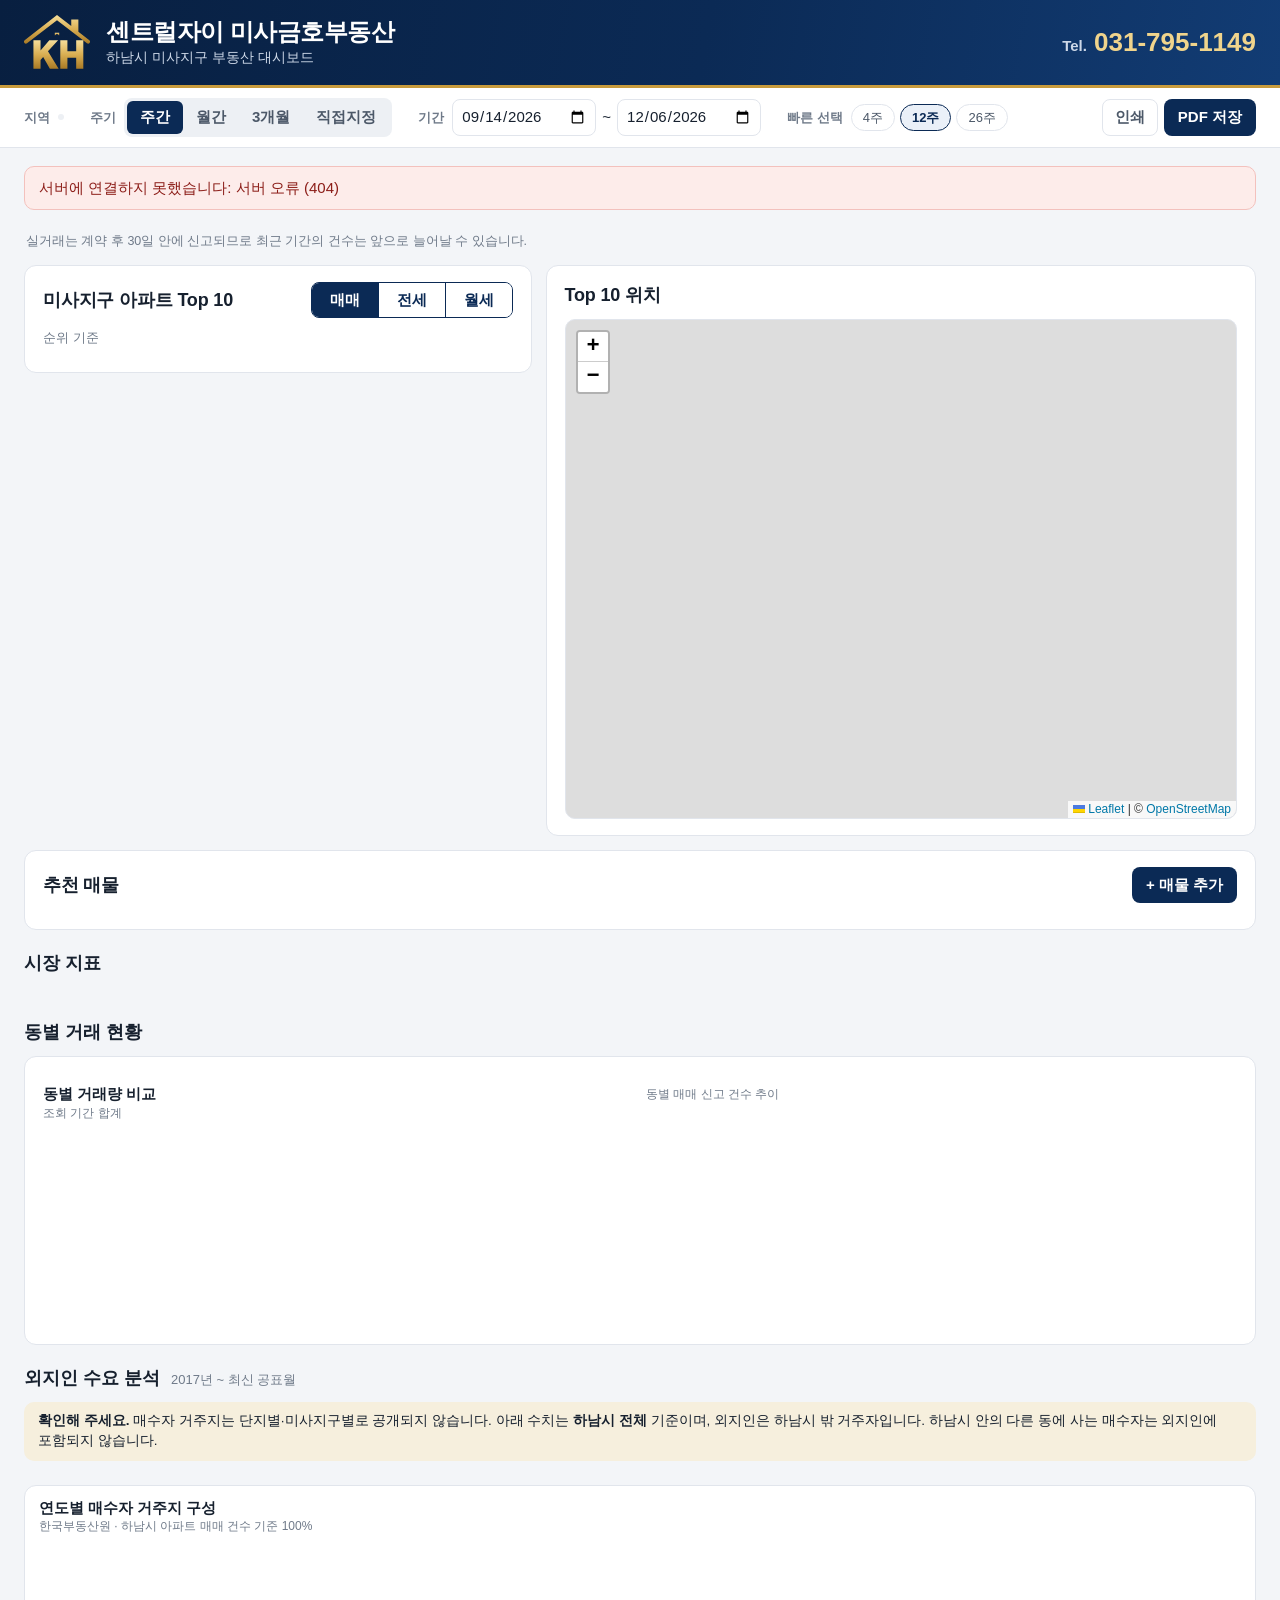
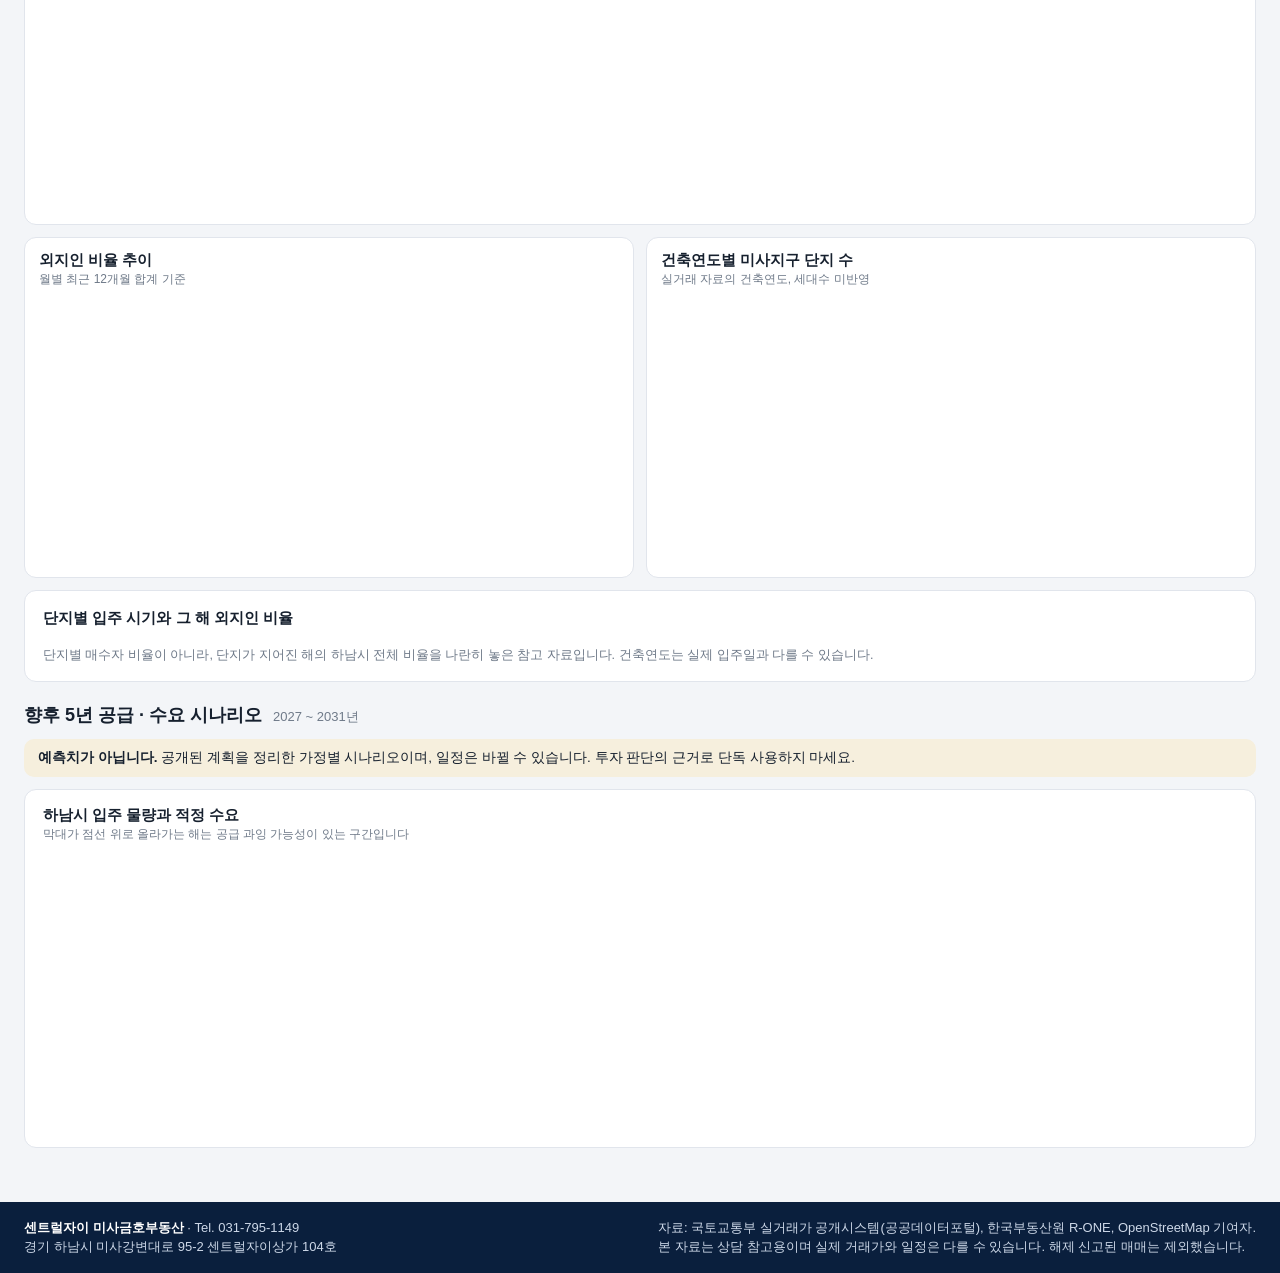
==== public/index.html @ aaa12588 "하남시 미사지구 부동산 대시보드 실거래가·한국부동산원 지표, Top 10 지도, 입지분석, 추천 매물, 외지인 수요와 공급 시나리오, 인쇄·PDF 저장을 제공한다.  Co-Auth" ====
<!doctype html>
<html lang="ko">
<head>
<meta charset="utf-8">
<meta name="viewport" content="width=device-width, initial-scale=1">
<title>미사지구 부동산 대시보드 | 센트럴자이 미사금호부동산</title>
<link rel="icon" href="logo.svg" type="image/svg+xml">
<link rel="stylesheet" href="https://cdn.jsdelivr.net/gh/orioncactus/pretendard@v1.3.9/dist/web/static/pretendard.min.css">
<link rel="stylesheet" href="vendor/leaflet.min.css">
<link rel="stylesheet" href="style.css">
</head>
<body>
<header class="brand">
  <div class="brand-in">
    <img class="logo" src="logo.svg" alt="KH 로고" width="66" height="57">
    <div class="brand-name">
      <div class="brand-title">센트럴자이 미사금호부동산</div>
      <div class="brand-sub">하남시 미사지구 부동산 대시보드</div>
    </div>
    <a class="brand-tel" href="tel:0317951149"><span>Tel.</span> 031-795-1149</a>
  </div>
</header>

<section class="filters" aria-label="조회 조건">
  <div class="filters-in">
    <div class="field">
      <span class="field-label">지역</span>
      <div class="seg" id="dongSeg"></div>
    </div>
    <div class="field">
      <span class="field-label">주기</span>
      <div class="seg" id="cycleSeg">
        <button data-v="week" class="on">주간</button>
        <button data-v="month">월간</button>
        <button data-v="quarter">3개월</button>
        <button data-v="custom">직접지정</button>
      </div>
    </div>
    <div class="field">
      <span class="field-label">기간</span>
      <div class="dates">
        <input type="date" id="from" aria-label="시작일"><span>~</span><input type="date" id="to" aria-label="종료일">
      </div>
    </div>
    <div class="field" id="presetField">
      <span class="field-label">빠른 선택</span>
      <div class="chips" id="presets"></div>
    </div>
    <div class="report-actions">
      <button class="ghost" id="printReport">인쇄</button>
      <button class="primary" id="savePdf">PDF 저장</button>
    </div>
  </div>
</section>

<main>
  <div id="banner" class="banner" hidden></div>
  <p class="report-summary" id="reportSummary"></p>

  <section class="kpis" id="kpis" aria-label="핵심 지표"></section>
  <p class="lag-note">실거래는 계약 후 30일 안에 신고되므로 최근 기간의 건수는 앞으로 늘어날 수 있습니다.</p>

  <section class="top-grid">
    <div class="panel">
      <div class="panel-head">
        <h2>미사지구 아파트 Top 10</h2>
        <div class="tabs" id="dealTabs" role="tablist">
          <button data-v="매매" class="on">매매</button>
          <button data-v="전세">전세</button>
          <button data-v="월세">월세</button>
        </div>
      </div>
      <div class="metric-row"><span>순위 기준</span><div class="chips" id="metricChips"></div></div>
      <ol class="rank" id="rankList"></ol>
      <p class="foot" id="rankFoot"></p>
    </div>

    <div class="panel map-panel">
      <div class="panel-head">
        <h2 id="mapTitle">Top 10 위치</h2>
        <button class="ghost no-print" id="resetMap" hidden>Top 10 전체 보기</button>
      </div>
      <div id="map"></div>
      <div id="detail" class="detail" hidden></div>
    </div>
  </section>

  <section id="location" class="location" hidden></section>

  <section class="panel listings-panel">
    <div class="panel-head">
      <h2>추천 매물</h2>
      <button class="primary no-print" id="addListing">+ 매물 추가</button>
    </div>
    <div class="listings" id="listings"></div>
  </section>

  <section class="market">
    <h2 class="section-title">시장 지표</h2>
    <div class="yoy-cards" id="yoyCards"></div>
    <div class="charts" id="charts"></div>

    <h2 class="section-title">동별 거래 현황</h2>
    <div class="panel dong-panel">
      <div class="table-scroll"><table class="dong-table" id="dongTable"></table></div>
      <p class="foot" id="dongFoot"></p>
      <div class="dong-charts">
        <div class="chart flat"><h3>동별 거래량 비교</h3><div class="chart-sub">조회 기간 합계</div><div class="chart-box" id="box-dongBar"></div></div>
        <div class="chart flat"><h3 id="t-dongTrend"></h3><div class="chart-sub">동별 매매 신고 건수 추이</div><div class="chart-box" id="box-dongTrend"></div></div>
      </div>
    </div>

    <h2 class="section-title">외지인 수요 분석 <small>2017년 ~ 최신 공표월</small></h2>
    <div id="outlookError" class="banner" hidden></div>
    <p class="notice"><b>확인해 주세요.</b> 매수자 거주지는 단지별·미사지구별로 공개되지 않습니다. 아래 수치는 <b>하남시 전체</b> 기준이며, 외지인은 하남시 밖 거주자입니다. 하남시 안의 다른 동에 사는 매수자는 외지인에 포함되지 않습니다.</p>
    <div class="kpis outsider-tiles" id="outsiderTiles"></div>
    <div class="outlook-charts">
      <div class="chart wide"><h3>연도별 매수자 거주지 구성</h3><div class="chart-sub">한국부동산원 · 하남시 아파트 매매 건수 기준 100%</div><div class="chart-box tall" id="box-buyerMix"></div></div>
      <div class="chart"><h3>외지인 비율 추이</h3><div class="chart-sub">월별 최근 12개월 합계 기준</div><div class="chart-box tall" id="box-outsiderTrend"></div></div>
      <div class="chart"><h3>건축연도별 미사지구 단지 수</h3><div class="chart-sub">실거래 자료의 건축연도, 세대수 미반영</div><div class="chart-box tall" id="box-moveIn"></div></div>
    </div>
    <div class="panel cohort-panel">
      <h3 class="panel-sub">단지별 입주 시기와 그 해 외지인 비율</h3>
      <div class="table-scroll"><table class="dong-table cohort-table" id="cohortTable"></table></div>
      <p class="foot">단지별 매수자 비율이 아니라, 단지가 지어진 해의 하남시 전체 비율을 나란히 놓은 참고 자료입니다. 건축연도는 실제 입주일과 다를 수 있습니다.</p>
    </div>

    <h2 class="section-title">향후 5년 공급 · 수요 시나리오 <small>2027 ~ 2031년</small></h2>
    <p class="notice"><b>예측치가 아닙니다.</b> 공개된 계획을 정리한 가정별 시나리오이며, 일정은 바뀔 수 있습니다. 투자 판단의 근거로 단독 사용하지 마세요.</p>
    <div class="panel">
      <div class="chart flat"><h3>하남시 입주 물량과 적정 수요</h3><div class="chart-sub">막대가 점선 위로 올라가는 해는 공급 과잉 가능성이 있는 구간입니다</div><div class="chart-box tall" id="box-supplyDemand"></div></div>
      <div class="table-scroll supply-scroll"><table class="dong-table" id="supplyTable"></table></div>
    </div>
    <div class="phases" id="phases"></div>
    <ul class="outlook-notes" id="outlookNotes"></ul>
  </section>
</main>

<footer class="footer">
  <div class="footer-in">
    <div>
      <strong>센트럴자이 미사금호부동산</strong> · Tel. 031-795-1149<br>
      경기 하남시 미사강변대로 95-2 센트럴자이상가 104호
    </div>
    <div class="sources">
      자료: 국토교통부 실거래가 공개시스템(공공데이터포털), 한국부동산원 R-ONE, OpenStreetMap 기여자.<br>
      본 자료는 상담 참고용이며 실제 거래가와 일정은 다를 수 있습니다. 해제 신고된 매매는 제외했습니다.
    </div>
  </div>
</footer>

<dialog id="listingDialog">
  <form id="listingForm" method="dialog">
    <h3 id="dialogTitle">매물 추가</h3>
    <label class="wide">단지<select name="complexId" required></select></label>
    <label class="wide">제목<input name="title" maxlength="40" placeholder="예: 로열층 남향, 즉시 입주 가능" required></label>
    <label>거래유형<select name="dealType"><option>매매</option><option>전세</option><option>월세</option></select></label>
    <label>전용면적(㎡)<input name="area" type="number" step="0.01" min="0" required></label>
    <label data-for="매매">매매가(만원)<input name="price" type="number" min="0"></label>
    <label data-for="전세,월세">보증금(만원)<input name="deposit" type="number" min="0"></label>
    <label data-for="월세">월세(만원)<input name="rent" type="number" min="0"></label>
    <label>층<input name="floor" maxlength="12" placeholder="예: 15/29층"></label>
    <label class="wide">메모<textarea name="memo" rows="3" maxlength="200"></textarea></label>
    <p class="form-error" id="formError" hidden></p>
    <div class="dialog-actions">
      <button type="button" class="ghost" id="cancelListing">취소</button>
      <button type="submit" class="primary">저장</button>
    </div>
  </form>
</dialog>

<script src="vendor/leaflet.min.js"></script>
<script src="vendor/chart.umd.js"></script>
<script src="vendor/html2canvas.min.js"></script>
<script src="vendor/jspdf.umd.min.js"></script>
<script src="outlook.js"></script>
<script src="report.js"></script>
<script src="app.js"></script>
</body>
</html>
---- public/style.css ----
:root {
  color-scheme: light;
  --navy: #0b2a55;
  --navy-2: #123c74;
  --gold: #c89b3c;
  --gold-soft: #f6efdd;
  --bg: #f3f5f8;
  --surface: #ffffff;
  --line: #e1e5ec;
  --ink: #16202e;
  --ink-2: #4c5868;
  --ink-3: #6f7a89;
  --up: #c8322b;
  --down: #1d62c4;
  --series-1: #2a78d6;
  --series-2: #eb6834;
  --radius: 12px;
}
* { box-sizing: border-box; }
html { -webkit-text-size-adjust: 100%; }
body {
  margin: 0;
  background: var(--bg);
  color: var(--ink);
  font-family: Pretendard, "Malgun Gothic", "Apple SD Gothic Neo", sans-serif;
  font-size: 15px;
  line-height: 1.5;
  word-break: keep-all;
}
button, input, select, textarea { font: inherit; color: inherit; }
button { cursor: pointer; }
h2, h3, h4, p, ol, ul { margin: 0; padding: 0; }
ol, ul { list-style: none; }
:focus-visible { outline: 2px solid var(--gold); outline-offset: 2px; }

/* 브랜드 헤더 */
.brand { background: linear-gradient(100deg, #081f40, var(--navy) 55%, var(--navy-2)); border-bottom: 3px solid var(--gold); }
.brand-in { max-width: 1480px; margin: 0 auto; padding: 14px 24px; display: flex; align-items: center; gap: 16px; }
.logo { display: block; flex: none; }
.brand-name { min-width: 0; }
.brand-title { color: #fff; font-size: 24px; font-weight: 800; letter-spacing: -.02em; line-height: 1.25; }
.brand-sub { color: #cdd8e8; font-size: 14px; }
.brand-tel { margin-left: auto; color: #f0d48c; font-size: 26px; font-weight: 800; text-decoration: none; white-space: nowrap; font-variant-numeric: tabular-nums; }
.brand-tel span { font-size: 15px; font-weight: 600; color: #cdd8e8; }

/* 조회 조건 */
.filters { position: sticky; top: 0; z-index: 1000; background: var(--surface); border-bottom: 1px solid var(--line); }
.filters-in { max-width: 1480px; margin: 0 auto; padding: 10px 24px; display: flex; flex-wrap: wrap; gap: 10px 26px; align-items: center; }
.field { display: flex; align-items: center; gap: 8px; }
.field-label { font-size: 13px; font-weight: 600; color: var(--ink-3); white-space: nowrap; }
.seg { display: inline-flex; background: #edf0f4; border-radius: 8px; padding: 3px; }
.seg button { border: 0; background: none; padding: 5px 13px; border-radius: 6px; font-weight: 600; color: var(--ink-2); white-space: nowrap; }
.seg button.on { background: var(--navy); color: #fff; }
.dates { display: flex; align-items: center; gap: 6px; }
.dates input { border: 1px solid var(--line); border-radius: 8px; padding: 5px 8px; background: #fff; font-variant-numeric: tabular-nums; }
.chips { display: flex; flex-wrap: wrap; gap: 5px; }
.chips button { border: 1px solid var(--line); background: #fff; border-radius: 99px; padding: 3px 11px; font-size: 13px; color: var(--ink-2); white-space: nowrap; }
.chips button.on { border-color: var(--navy); color: var(--navy); font-weight: 700; background: #eaf0f8; }

.report-actions { display: flex; gap: 6px; margin-left: auto; }
.report-actions button { white-space: nowrap; }
.report-actions button:disabled { opacity: .6; cursor: wait; }
.report-summary { font-size: 13px; color: var(--ink-2); margin-bottom: 10px; }

main { max-width: 1480px; margin: 0 auto; padding: 18px 24px 30px; }
.banner { background: #fdecea; color: #8c1d18; border: 1px solid #f3c1bd; border-radius: 10px; padding: 10px 14px; margin-bottom: 14px; }

/* 지표 */
.kpis { display: grid; grid-template-columns: repeat(6, minmax(0, 1fr)); gap: 12px; }
.kpi { background: var(--surface); border: 1px solid var(--line); border-radius: var(--radius); padding: 13px 15px; min-width: 0; }
.kpi-label { font-size: 13px; color: var(--ink-2); font-weight: 600; }
.kpi-value { font-size: 25px; font-weight: 800; letter-spacing: -.02em; line-height: 1.3; font-variant-numeric: tabular-nums; }
.kpi-sub { font-size: 12.5px; color: var(--ink-3); }
.delta.up { color: var(--up); font-weight: 700; }
.delta.down { color: var(--down); font-weight: 700; }
.lag-note { font-size: 12.5px; color: var(--ink-3); margin: 8px 2px 14px; }

/* 패널 */
.panel { background: var(--surface); border: 1px solid var(--line); border-radius: var(--radius); padding: 16px 18px; min-width: 0; }
.panel-head { display: flex; align-items: center; justify-content: space-between; gap: 10px; margin-bottom: 10px; flex-wrap: wrap; }
.panel-head h2 { font-size: 18px; font-weight: 800; letter-spacing: -.01em; }
.top-grid { display: grid; grid-template-columns: minmax(0, 5fr) minmax(0, 7fr); gap: 14px; align-items: start; }
.tabs { display: inline-flex; border: 1px solid var(--navy); border-radius: 8px; overflow: hidden; }
.tabs button { border: 0; background: #fff; color: var(--navy); padding: 6px 18px; font-weight: 700; }
.tabs button + button { border-left: 1px solid var(--navy); }
.tabs button.on { background: var(--navy); color: #fff; }
.metric-row { display: flex; align-items: center; gap: 8px; font-size: 13px; color: var(--ink-3); margin-bottom: 8px; }

.rank li { border-top: 1px solid var(--line); }
.rank button { width: 100%; border: 0; background: none; display: grid; grid-template-columns: 30px minmax(0, 1fr) auto; gap: 10px; align-items: center; padding: 9px 6px; text-align: left; border-radius: 8px; }
.rank button:hover { background: #f4f6fa; }
.rank li.on button { background: var(--gold-soft); border-left: 3px solid var(--gold); padding-left: 3px; }
.rank-no { width: 26px; height: 26px; border-radius: 50%; background: var(--navy); color: #fff; display: grid; place-items: center; font-weight: 700; font-size: 13px; }
.rank li:nth-child(-n+3) .rank-no { background: var(--gold); color: #1d1503; }
.rank-name { font-weight: 700; display: block; overflow: hidden; text-overflow: ellipsis; white-space: nowrap; }
.rank-sub { font-size: 12.5px; color: var(--ink-3); display: block; overflow: hidden; text-overflow: ellipsis; white-space: nowrap; }
.rank-value { text-align: right; font-weight: 800; font-size: 16px; white-space: nowrap; font-variant-numeric: tabular-nums; }
.rank-value small { display: block; font-size: 12px; font-weight: 500; color: var(--ink-3); }
.foot { font-size: 12.5px; color: var(--ink-3); margin-top: 8px; }
.empty { padding: 28px 8px; text-align: center; color: var(--ink-3); }

.ghost { border: 1px solid var(--line); background: #fff; border-radius: 8px; padding: 5px 12px; font-weight: 600; color: var(--ink-2); }
.primary { border: 0; background: var(--navy); color: #fff; border-radius: 8px; padding: 7px 14px; font-weight: 700; }

/* 지도 */
#map { height: 500px; border-radius: 10px; border: 1px solid var(--line); z-index: 1; }
.pin { width: 28px; height: 28px; border-radius: 50%; background: var(--navy); color: #fff; border: 2px solid #fff; box-shadow: 0 1px 5px rgba(0,0,0,.45); display: grid; place-items: center; font-weight: 800; font-size: 13px; font-family: Pretendard, "Malgun Gothic", sans-serif; }
.pin.top { background: var(--gold); color: #1d1503; }
.pin.sel { width: 36px; height: 36px; background: #c8322b; color: #fff; font-size: 12px; }
.pin.office { background: #fff; border-color: var(--navy); }
.pin.office img { width: 20px; display: block; }
.poi { width: 22px; height: 22px; border-radius: 6px; color: #fff; display: grid; place-items: center; font-size: 11px; font-weight: 700; border: 1.5px solid #fff; box-shadow: 0 1px 3px rgba(0,0,0,.4); font-family: Pretendard, "Malgun Gothic", sans-serif; }
.poi.subway { background: #7b3fb5; } .poi.bus { background: #2c8a4b; } .poi.school { background: #1d62c4; }
.poi.shop { background: #c2570c; } .poi.public { background: #4c5868; }
.leaflet-popup-content { margin: 11px 13px; font-family: Pretendard, "Malgun Gothic", sans-serif; font-size: 13px; line-height: 1.5; min-width: 200px; }
.pop-title { font-weight: 800; font-size: 15px; }
.pop-sub { color: var(--ink-3); font-size: 12px; margin-bottom: 4px; }
.pop-row { display: flex; justify-content: space-between; gap: 10px; border-top: 1px solid var(--line); padding: 3px 0; }
.pop-row b { font-variant-numeric: tabular-nums; }

/* 단지 상세 */
.detail { margin-top: 12px; }
.detail-head { display: flex; flex-wrap: wrap; align-items: baseline; gap: 4px 10px; margin-bottom: 8px; }
.detail-head h3 { font-size: 17px; font-weight: 800; }
.detail-head span { font-size: 13px; color: var(--ink-3); }
.listing-note { background: var(--gold-soft); border-radius: 8px; padding: 8px 12px; margin-bottom: 8px; font-size: 14px; }
.tx-grid { display: grid; grid-template-columns: repeat(3, minmax(0, 1fr)); gap: 12px; }
.tx-col h4 { font-size: 13px; font-weight: 700; color: var(--navy); border-bottom: 2px solid var(--navy); padding-bottom: 3px; }
.tx-col table { width: 100%; border-collapse: collapse; font-size: 13px; font-variant-numeric: tabular-nums; }
.tx-col td { padding: 4px 2px; border-bottom: 1px solid var(--line); white-space: nowrap; }
.tx-col td:last-child { text-align: right; font-weight: 700; }
.tx-col .d { color: var(--ink-3); }
.tx-col .none { color: var(--ink-3); padding: 10px 2px; font-size: 13px; }

/* 입지분석 */
.location { margin-top: 14px; background: var(--surface); border: 1px solid var(--line); border-radius: var(--radius); overflow: hidden; }
.loc-head { background: var(--navy); color: #fff; padding: 12px 18px; display: flex; flex-wrap: wrap; align-items: baseline; gap: 4px 12px; }
.loc-head h2 { font-size: 18px; font-weight: 800; }
.loc-head span { color: #cdd8e8; font-size: 13px; }
.loc-grid { display: grid; grid-template-columns: repeat(4, minmax(0, 1fr)); }
.loc-col { padding: 14px 16px; border-left: 1px solid var(--line); min-width: 0; }
.loc-col:first-child { border-left: 0; }
.loc-col > h3 { font-size: 16px; font-weight: 800; color: var(--navy); border-bottom: 2px solid var(--gold); padding-bottom: 5px; margin-bottom: 8px; }
.loc-group { margin-bottom: 12px; }
.loc-group h4 { font-size: 13px; font-weight: 700; color: var(--ink-2); margin-bottom: 2px; }
.loc-item { display: flex; justify-content: space-between; gap: 8px; padding: 3px 0; font-size: 14px; border-bottom: 1px dotted var(--line); }
.loc-item b { font-weight: 600; min-width: 0; }
.loc-item span { color: var(--ink-3); font-size: 12.5px; white-space: nowrap; font-variant-numeric: tabular-nums; }
.loc-none { font-size: 13px; color: var(--ink-3); padding: 3px 0; }
.dev { margin-bottom: 11px; padding-bottom: 9px; border-bottom: 1px dotted var(--line); }
.dev-name { font-weight: 700; font-size: 14px; line-height: 1.35; }
.badge { display: inline-block; border-radius: 5px; padding: 0 6px; font-size: 11.5px; font-weight: 700; margin-right: 4px; white-space: nowrap; }
.badge.progress { background: #e3f1e6; color: #1c6a35; }
.badge.proposed { background: #fbeed8; color: #8a5300; }
.badge.sample { background: #fbeed8; color: #8a5300; }
.dev p { font-size: 13px; color: var(--ink-2); margin-top: 2px; }
.dev .caution { color: #8a5300; }
.dev a { font-size: 12px; color: var(--down); }
.loc-foot { padding: 9px 18px; font-size: 12.5px; color: var(--ink-3); border-top: 1px solid var(--line); background: #fafbfc; }

/* 추천 매물 */
.listings-panel { margin-top: 14px; }
.listings { display: grid; grid-template-columns: repeat(4, minmax(0, 1fr)); gap: 12px; }
.card { border: 1px solid var(--line); border-radius: 10px; display: flex; flex-direction: column; background: #fff; overflow: hidden; }
.card.on { border-color: var(--gold); box-shadow: 0 0 0 1px var(--gold); }
.card-open { border: 0; background: none; text-align: left; padding: 12px 14px 8px; flex: 1; }
.card-open:hover .card-apt { text-decoration: underline; }
.card-type { font-size: 12px; font-weight: 700; color: var(--navy); }
.card-price { font-size: 20px; font-weight: 800; letter-spacing: -.02em; font-variant-numeric: tabular-nums; }
.card-apt { font-weight: 700; }
.card-meta { font-size: 13px; color: var(--ink-3); }
.card-title { font-size: 13.5px; margin-top: 4px; color: var(--ink-2); }
.card-actions { display: flex; justify-content: flex-end; gap: 4px; padding: 0 10px 8px; }
.card-actions button { border: 0; background: none; color: var(--ink-3); font-size: 12.5px; padding: 2px 6px; }
.card-actions button:hover { color: var(--ink); text-decoration: underline; }

/* 차트 */
.section-title { font-size: 18px; font-weight: 800; margin: 20px 0 10px; }
.charts { display: grid; grid-template-columns: repeat(4, minmax(0, 1fr)); gap: 12px; }
.chart { background: var(--surface); border: 1px solid var(--line); border-radius: var(--radius); padding: 13px 14px; min-width: 0; }
.chart h3 { font-size: 14.5px; font-weight: 700; line-height: 1.3; }
.chart-sub { font-size: 12px; color: var(--ink-3); margin-bottom: 6px; }
.chart-box { position: relative; height: 200px; }
.chart-empty { display: grid; place-items: center; height: 100%; font-size: 13px; color: var(--ink-3); }

/* 1년 변동률 */
.yoy-cards { display: grid; grid-template-columns: repeat(3, minmax(0, 1fr)); gap: 12px; margin-bottom: 12px; }
.yoy-card { background: var(--surface); border: 1px solid var(--line); border-radius: var(--radius); padding: 14px 16px; min-width: 0; }
.yoy-card h3 { font-size: 14.5px; font-weight: 700; }
.yoy-main { font-size: 28px; font-weight: 800; letter-spacing: -.02em; line-height: 1.3; font-variant-numeric: tabular-nums; }
.yoy-main small { font-size: 13px; font-weight: 500; color: var(--ink-3); letter-spacing: 0; margin-left: 6px; }
.yoy-main.up { color: var(--up); } .yoy-main.down { color: var(--down); }
.yoy-row { display: grid; grid-template-columns: 46px minmax(0, 1fr) 62px; gap: 8px; align-items: center; font-size: 13px; margin-top: 5px; }
.yoy-track { height: 8px; background: #edf0f4; border-radius: 4px; overflow: hidden; }
.yoy-bar { display: block; height: 100%; border-radius: 4px; }
.yoy-bar.up { background: var(--up); } .yoy-bar.down { background: var(--down); }
.yoy-row b { text-align: right; font-variant-numeric: tabular-nums; }
.yoy-foot { font-size: 12.5px; color: var(--ink-3); margin-top: 7px; }

/* 동별 현황 */
.table-scroll { overflow-x: auto; }
.dong-table { width: 100%; border-collapse: collapse; font-size: 14px; font-variant-numeric: tabular-nums; white-space: nowrap; }
.dong-table th { font-size: 12.5px; font-weight: 600; color: var(--ink-2); background: #f4f6fa; padding: 7px 10px; text-align: right; border-bottom: 1px solid var(--line); }
.dong-table td { padding: 8px 10px; text-align: right; border-bottom: 1px solid var(--line); }
.dong-table th:first-child, .dong-table td:first-child { text-align: left; }
.dong-table td button { border: 0; background: none; padding: 0; font-weight: 700; color: var(--navy); text-decoration: underline; text-underline-offset: 3px; }
.dong-table tr.on td { background: var(--gold-soft); }
.dong-table tr.total td { font-weight: 700; border-bottom: 0; background: #fafbfc; }
.dong-table .sub { display: block; font-size: 12px; font-weight: 500; }
.dong-charts { display: grid; grid-template-columns: repeat(2, minmax(0, 1fr)); gap: 12px; margin-top: 12px; }
.chart.flat { border: 0; padding: 0; }

/* 외지인·전망 */
.section-title small { font-size: 13px; font-weight: 500; color: var(--ink-3); margin-left: 6px; }
.notice { background: var(--gold-soft); border-radius: 10px; padding: 9px 14px; font-size: 13.5px; margin-bottom: 12px; }
.outsider-tiles { grid-template-columns: repeat(4, minmax(0, 1fr)); margin-bottom: 12px; }
.outlook-charts { display: grid; grid-template-columns: repeat(2, minmax(0, 1fr)); gap: 12px; }
.chart.wide { grid-column: 1 / -1; }
.chart-box.tall { height: 270px; }
.cohort-panel { margin-top: 12px; }
.panel-sub { font-size: 15px; font-weight: 700; margin-bottom: 8px; }
.cohort-table { white-space: normal; }
.cohort-table td { white-space: nowrap; }
.dong-table th.names, .dong-table td.names { text-align: left; white-space: normal; min-width: 280px; }
.supply-scroll { margin-top: 12px; }
.phases { display: grid; grid-template-columns: repeat(3, minmax(0, 1fr)); gap: 12px; margin-top: 12px; }
.phase { background: var(--surface); border: 1px solid var(--line); border-radius: var(--radius); padding: 14px 16px; min-width: 0; }
.phase-period { font-size: 13px; font-weight: 700; color: var(--navy); }
.phase h3 { font-size: 16px; font-weight: 800; }
.phase-supply { font-size: 13px; color: var(--ink-3); padding-bottom: 7px; border-bottom: 2px solid var(--gold); margin-bottom: 7px; }
.phase-line { padding: 5px 0; font-size: 13.5px; }
.phase-line + .phase-line { border-top: 1px dotted var(--line); }
.phase-name { font-weight: 700; margin-right: 7px; }
.phase-line .delta { font-size: 12.5px; }
.delta.flat { color: var(--ink-2); font-weight: 700; }
.phase-line p { color: var(--ink-2); margin-top: 1px; }
.outlook-notes { margin-top: 12px; font-size: 12.5px; color: var(--ink-3); }
.outlook-notes li { padding: 2px 0 2px 12px; position: relative; }
.outlook-notes li::before { content: "·"; position: absolute; left: 2px; }
.outlook-notes a { color: var(--down); }

/* 푸터 */
.footer { background: #0a1f3d; color: #cdd8e8; font-size: 13px; }
.footer-in { max-width: 1480px; margin: 0 auto; padding: 16px 24px; display: flex; flex-wrap: wrap; justify-content: space-between; gap: 10px 30px; }
.footer strong { color: #fff; }

/* 매물 입력 */
dialog { border: 0; border-radius: 12px; padding: 0; width: min(520px, calc(100vw - 32px)); box-shadow: 0 12px 40px rgba(0,0,0,.3); }
dialog::backdrop { background: rgba(8, 20, 40, .5); }
#listingForm { display: grid; grid-template-columns: 1fr 1fr; gap: 10px 12px; padding: 20px; }
#listingForm h3 { grid-column: 1 / -1; font-size: 18px; font-weight: 800; }
#listingForm label { display: flex; flex-direction: column; gap: 3px; font-size: 13px; font-weight: 600; color: var(--ink-2); }
#listingForm label.wide { grid-column: 1 / -1; }
#listingForm input, #listingForm select, #listingForm textarea { border: 1px solid var(--line); border-radius: 8px; padding: 7px 9px; font-weight: 400; color: var(--ink); background: #fff; width: 100%; }
.form-error { grid-column: 1 / -1; color: #b3261e; font-size: 13px; }
.dialog-actions { grid-column: 1 / -1; display: flex; justify-content: flex-end; gap: 8px; }

@media (max-width: 1200px) {
  .phases { grid-template-columns: minmax(0, 1fr); }
  .listings { grid-template-columns: repeat(2, minmax(0, 1fr)); }
  .kpis { grid-template-columns: repeat(3, minmax(0, 1fr)); }
  .charts { grid-template-columns: repeat(2, minmax(0, 1fr)); }
  .loc-grid { grid-template-columns: repeat(2, minmax(0, 1fr)); }
  .loc-col:nth-child(3) { border-left: 0; }
  .loc-col:nth-child(n+3) { border-top: 1px solid var(--line); }
}
@media (max-width: 900px) {
  .top-grid { grid-template-columns: minmax(0, 1fr); }
  .tx-grid { grid-template-columns: minmax(0, 1fr); }
}
@media (max-width: 640px) {
  .brand-in, .filters-in, main, .footer-in { padding-left: 16px; padding-right: 16px; }
  .brand-in { flex-wrap: wrap; gap: 8px 12px; }
  .logo { width: 48px; height: auto; }
  .brand-title { font-size: 19px; }
  .brand-tel { margin-left: 0; width: 100%; font-size: 21px; }
  .filters { position: static; }
  .field { flex-wrap: wrap; }
  .report-actions { margin-left: 0; }
  .kpis { grid-template-columns: repeat(2, minmax(0, 1fr)); }
  .kpi-value { font-size: 21px; }
  .charts, .loc-grid, .listings, .yoy-cards, .dong-charts, .outlook-charts, .phases { grid-template-columns: minmax(0, 1fr); }
  .outsider-tiles { grid-template-columns: repeat(2, minmax(0, 1fr)); }
  .loc-col { border-left: 0; border-top: 1px solid var(--line); }
  .loc-col:first-child { border-top: 0; }
  #map { height: 380px; }
}

/* 인쇄 */
@page { size: A4 landscape; margin: 9mm; }
@media print {
  * { -webkit-print-color-adjust: exact; print-color-adjust: exact; }
  html, body { background: #fff; font-size: 12px; }
  .filters, .no-print, .leaflet-control-zoom, dialog, .banner { display: none !important; }
  .brand-in, main, .footer-in { max-width: none; padding-left: 0; padding-right: 0; }
  main { padding-top: 8px; padding-bottom: 0; }
  .kpis { grid-template-columns: repeat(6, minmax(0, 1fr)); gap: 6px; }
  .outsider-tiles { grid-template-columns: repeat(4, minmax(0, 1fr)); }
  .top-grid { grid-template-columns: minmax(0, 5fr) minmax(0, 7fr); }
  .charts { grid-template-columns: repeat(3, minmax(0, 1fr)); }
  .listings { grid-template-columns: repeat(4, minmax(0, 1fr)); }
  .loc-grid { grid-template-columns: repeat(4, minmax(0, 1fr)); }
  .loc-col:nth-child(3) { border-left: 1px solid var(--line); }
  .loc-col:nth-child(n+3) { border-top: 0; }
  .phases { grid-template-columns: repeat(3, minmax(0, 1fr)); }
  #map { height: 330px; }
  .panel, .kpi, .chart, .card, .yoy-card, .phase, .loc-col, tr { break-inside: avoid; }
  .section-title, .notice, .panel-head, .loc-head { break-after: avoid; }
  .location, .listings-panel { break-before: auto; }
  .chart-box { height: auto !important; }
  canvas { width: 100% !important; height: auto !important; }
  .table-scroll { overflow: visible; }
  .dong-table { break-inside: avoid; }
  a { color: inherit; }
}
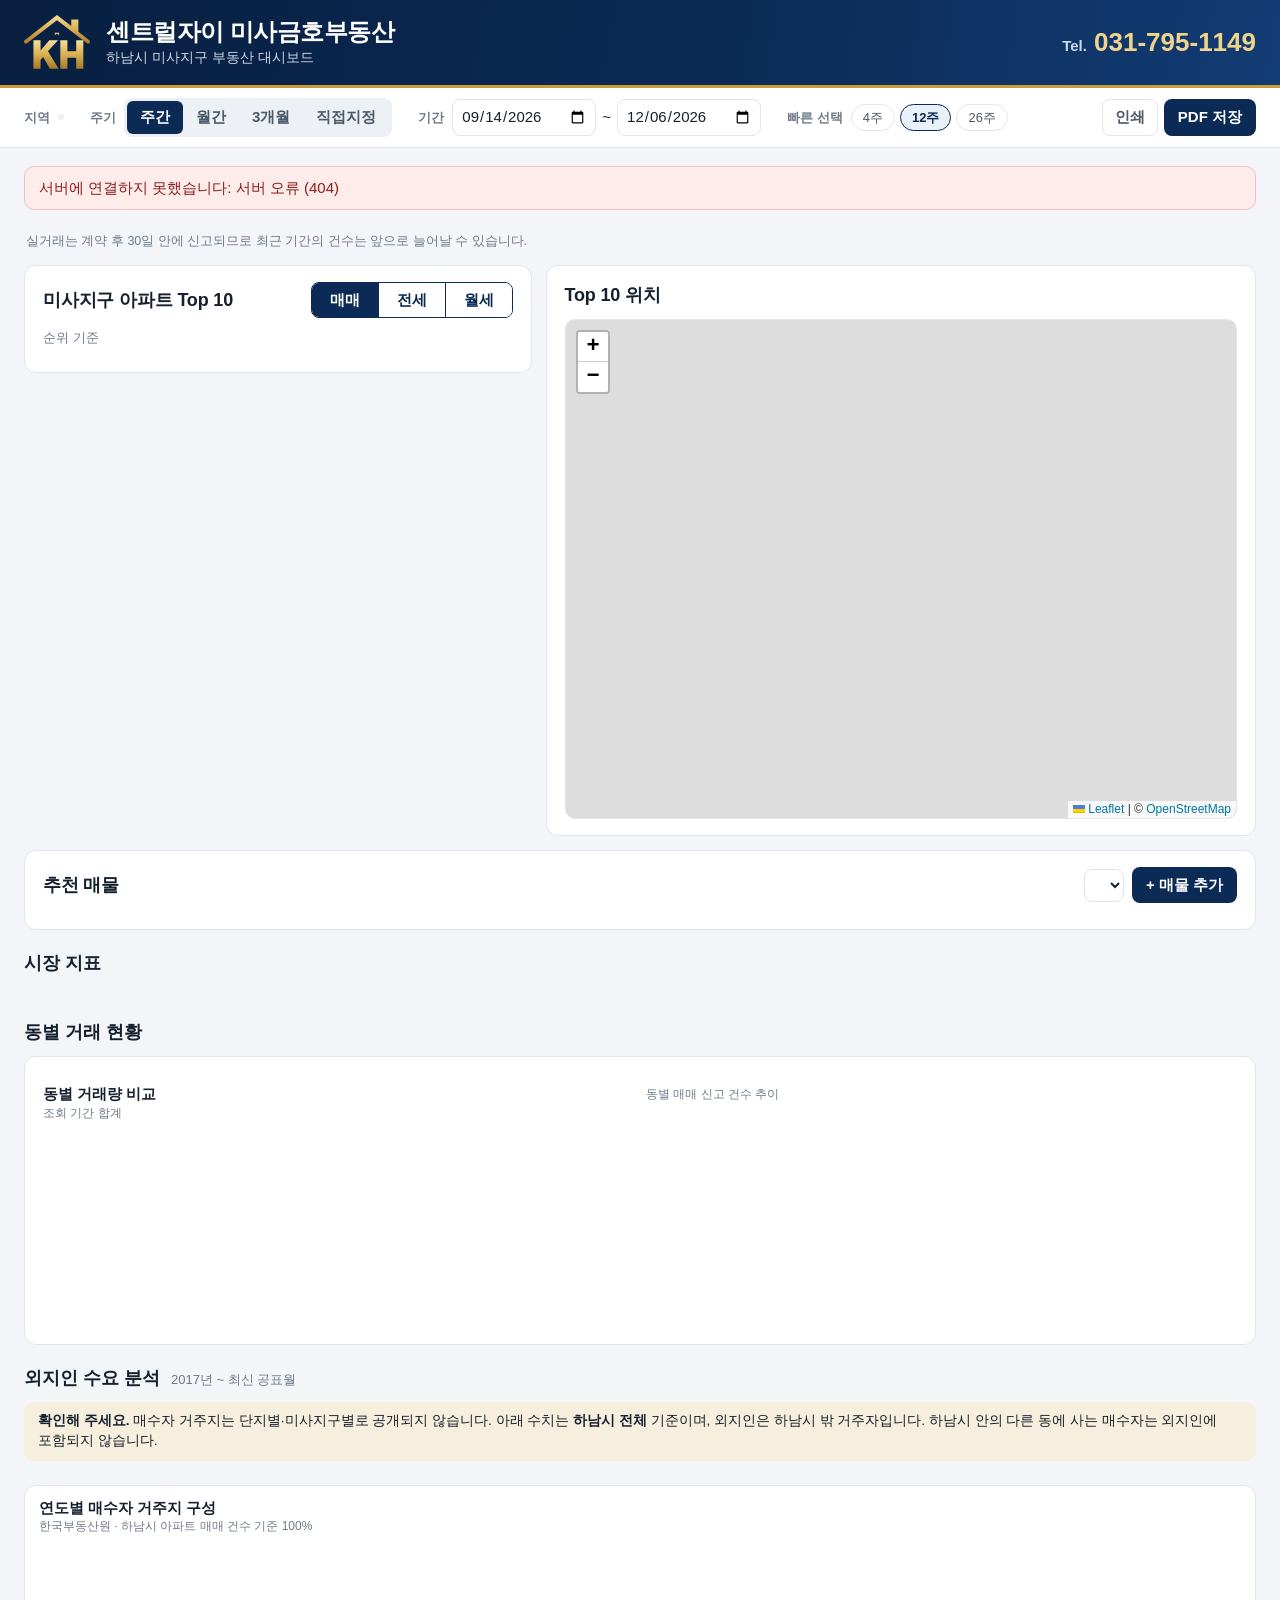
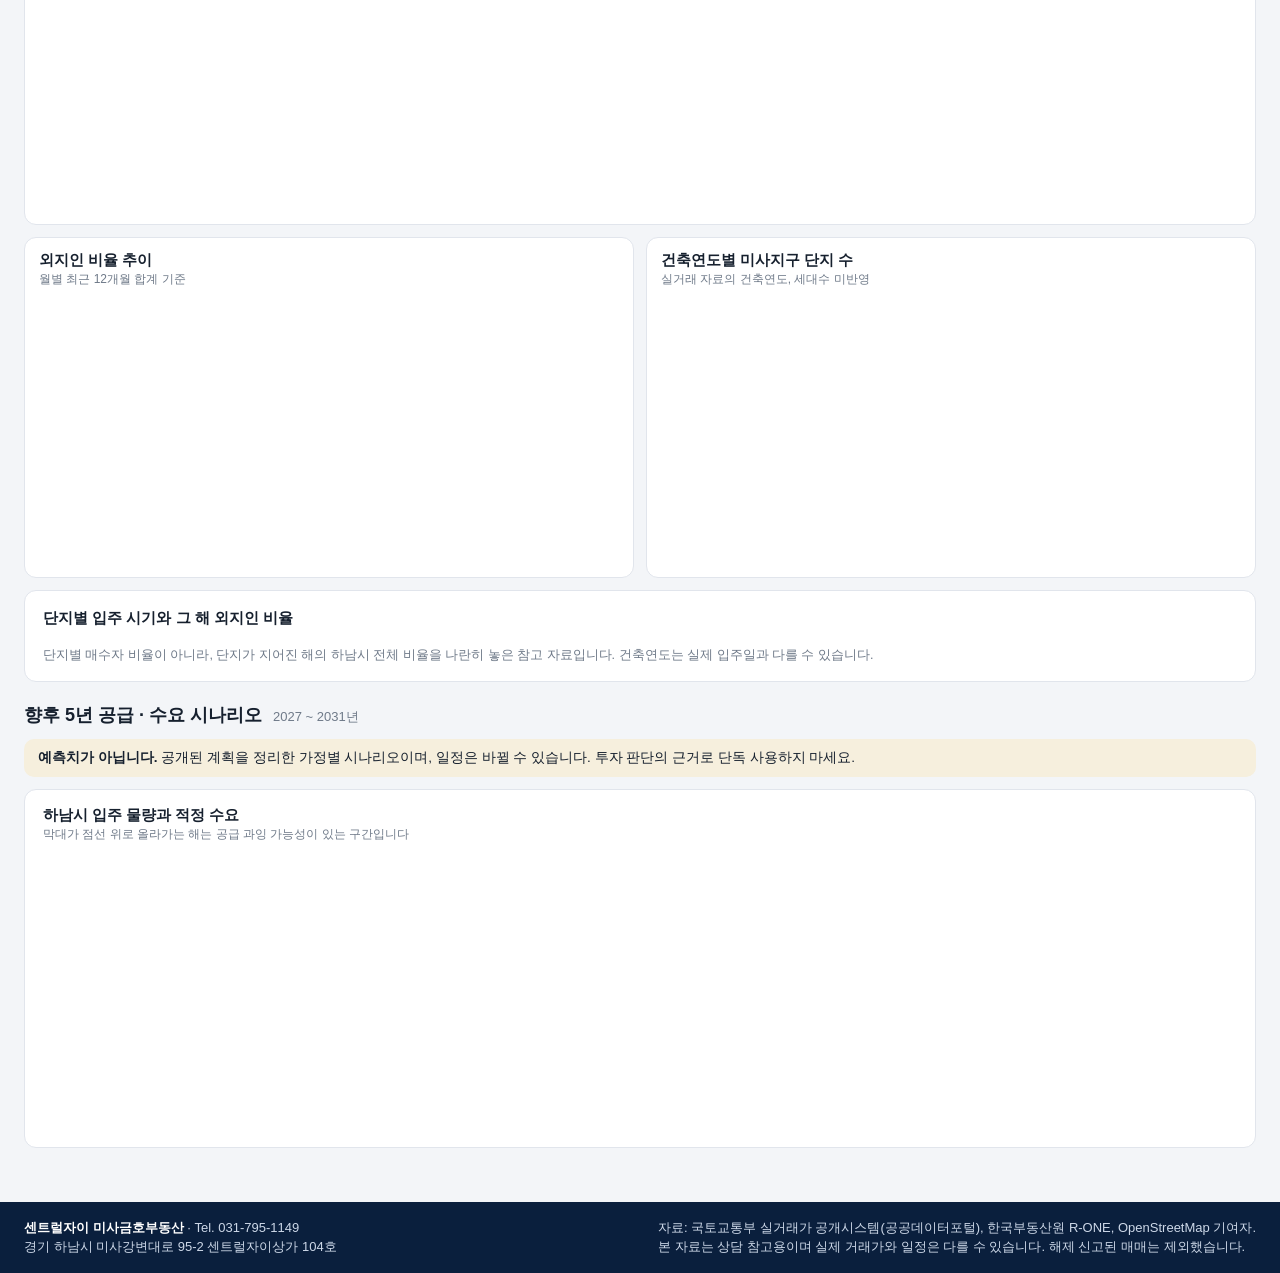
==== commit 96b2b2a1: "추천 매물을 네이버 광고 매물로 교체 센트럴자이 미사금호공인중개사사무소가 네이버 부동산에 광고한 미사강변도시 아파트 매물 32건(2026-11-18 확인)으로 샘플을 바꾸고, 카드" ====
--- a/public/index.html
+++ b/public/index.html
@@ -55,6 +55,7 @@
 
 <main>
   <div id="banner" class="banner" hidden></div>
+  <p class="site-note" id="siteNote" hidden></p>
   <p class="report-summary" id="reportSummary"></p>
 
   <section class="kpis" id="kpis" aria-label="핵심 지표"></section>
@@ -89,8 +90,11 @@
 
   <section class="panel listings-panel">
     <div class="panel-head">
-      <h2>추천 매물</h2>
-      <button class="primary no-print" id="addListing">+ 매물 추가</button>
+      <h2>추천 매물 <small id="listingCount"></small></h2>
+      <div class="listing-tools">
+        <select id="listingFilter" class="no-print" aria-label="단지별 보기"></select>
+        <button class="primary no-print" id="addListing">+ 매물 추가</button>
+      </div>
     </div>
     <div class="listings" id="listings"></div>
   </section>
--- a/public/style.css
+++ b/public/style.css
@@ -60,6 +60,8 @@
 .report-actions { display: flex; gap: 6px; margin-left: auto; }
 .report-actions button { white-space: nowrap; }
 .report-actions button:disabled { opacity: .6; cursor: wait; }
+.site-note { background: var(--gold-soft); border-radius: 8px; padding: 7px 12px; font-size: 13px; margin-bottom: 8px; }
+.static-site #addListing, .static-site .card-actions { display: none; }
 .report-summary { font-size: 13px; color: var(--ink-2); margin-bottom: 10px; }
 
 main { max-width: 1480px; margin: 0 auto; padding: 18px 24px 30px; }
@@ -170,6 +172,11 @@
 .card-apt { font-weight: 700; }
 .card-meta { font-size: 13px; color: var(--ink-3); }
 .card-title { font-size: 13.5px; margin-top: 4px; color: var(--ink-2); }
+.listing-tools { display: flex; gap: 8px; align-items: center; }
+.listing-tools select { border: 1px solid var(--line); border-radius: 8px; padding: 6px 9px; background: #fff; max-width: 220px; }
+.panel-head h2 small { font-size: 13px; font-weight: 500; color: var(--ink-3); margin-left: 4px; }
+.card-source { font-size: 12px; color: var(--ink-3); padding: 0 14px 8px; }
+.card-source a { color: var(--down); }
 .card-actions { display: flex; justify-content: flex-end; gap: 4px; padding: 0 10px 8px; }
 .card-actions button { border: 0; background: none; color: var(--ink-3); font-size: 12.5px; padding: 2px 6px; }
 .card-actions button:hover { color: var(--ink); text-decoration: underline; }
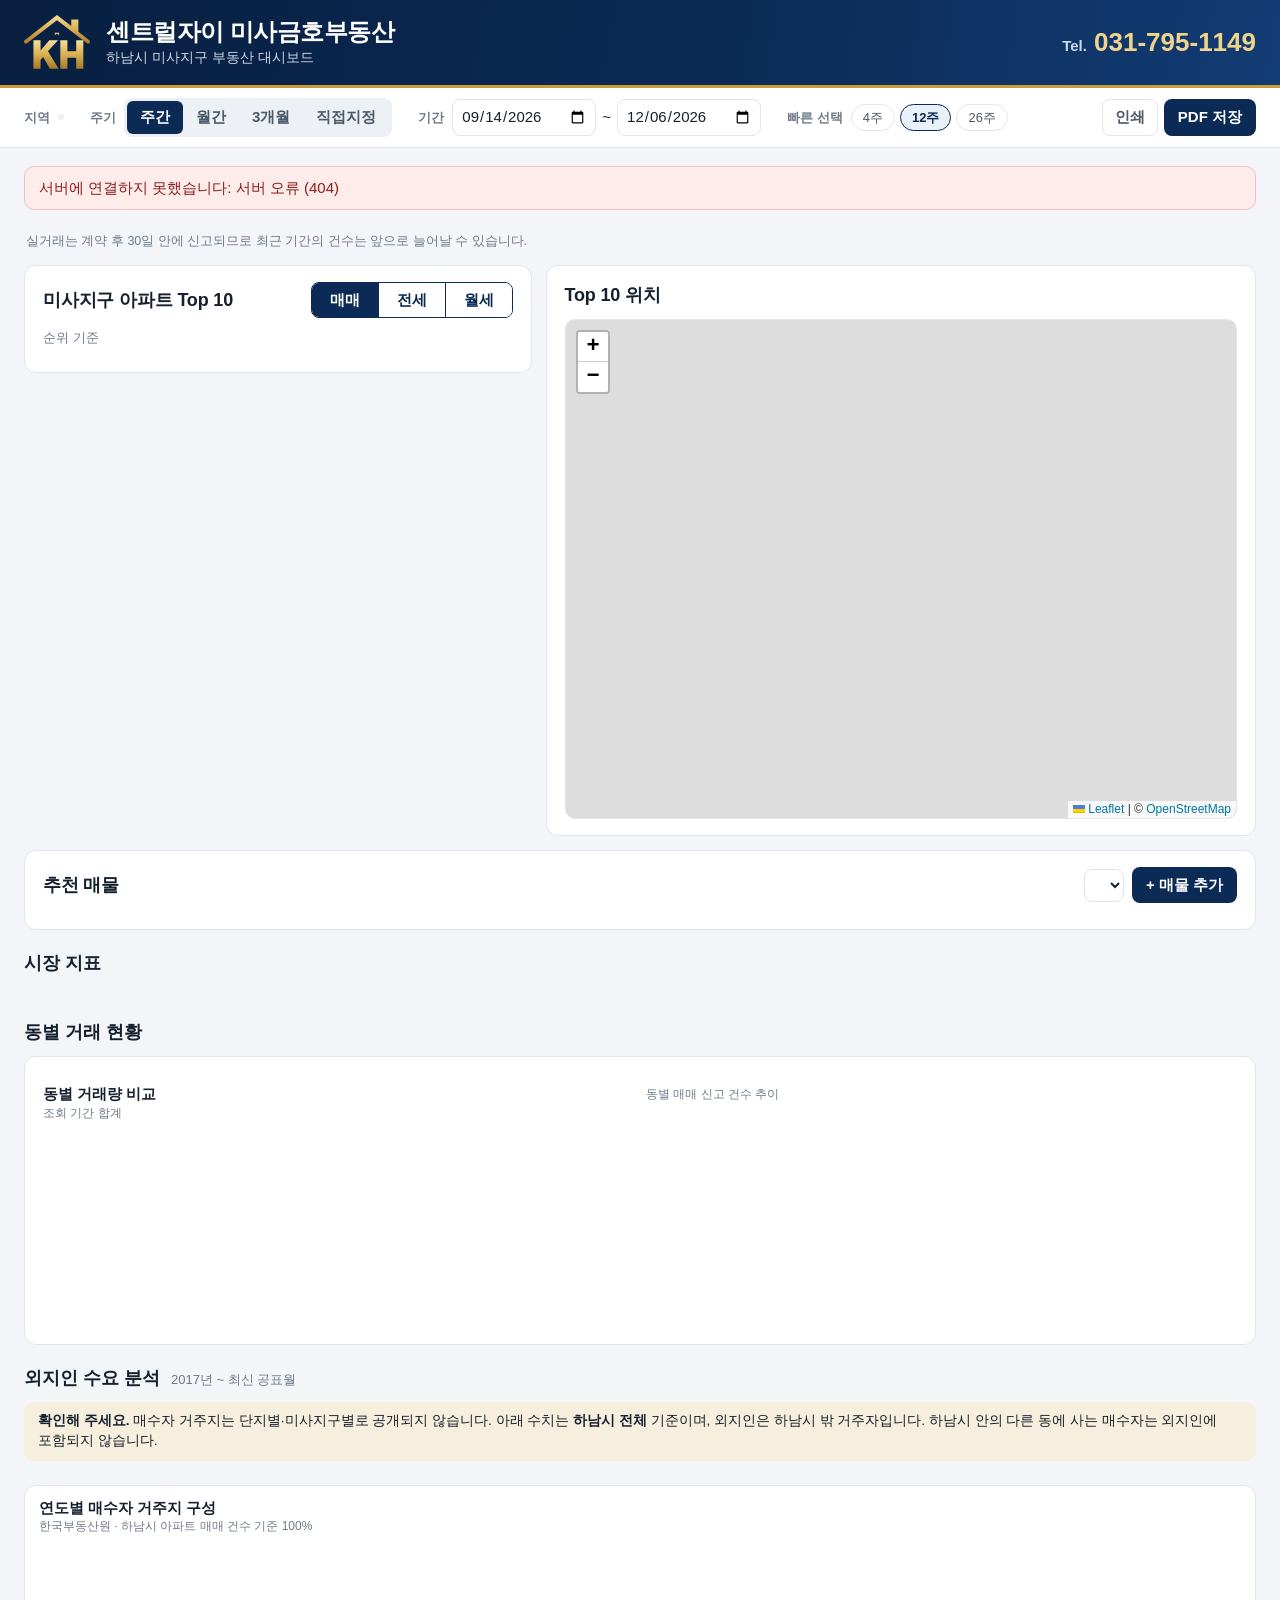
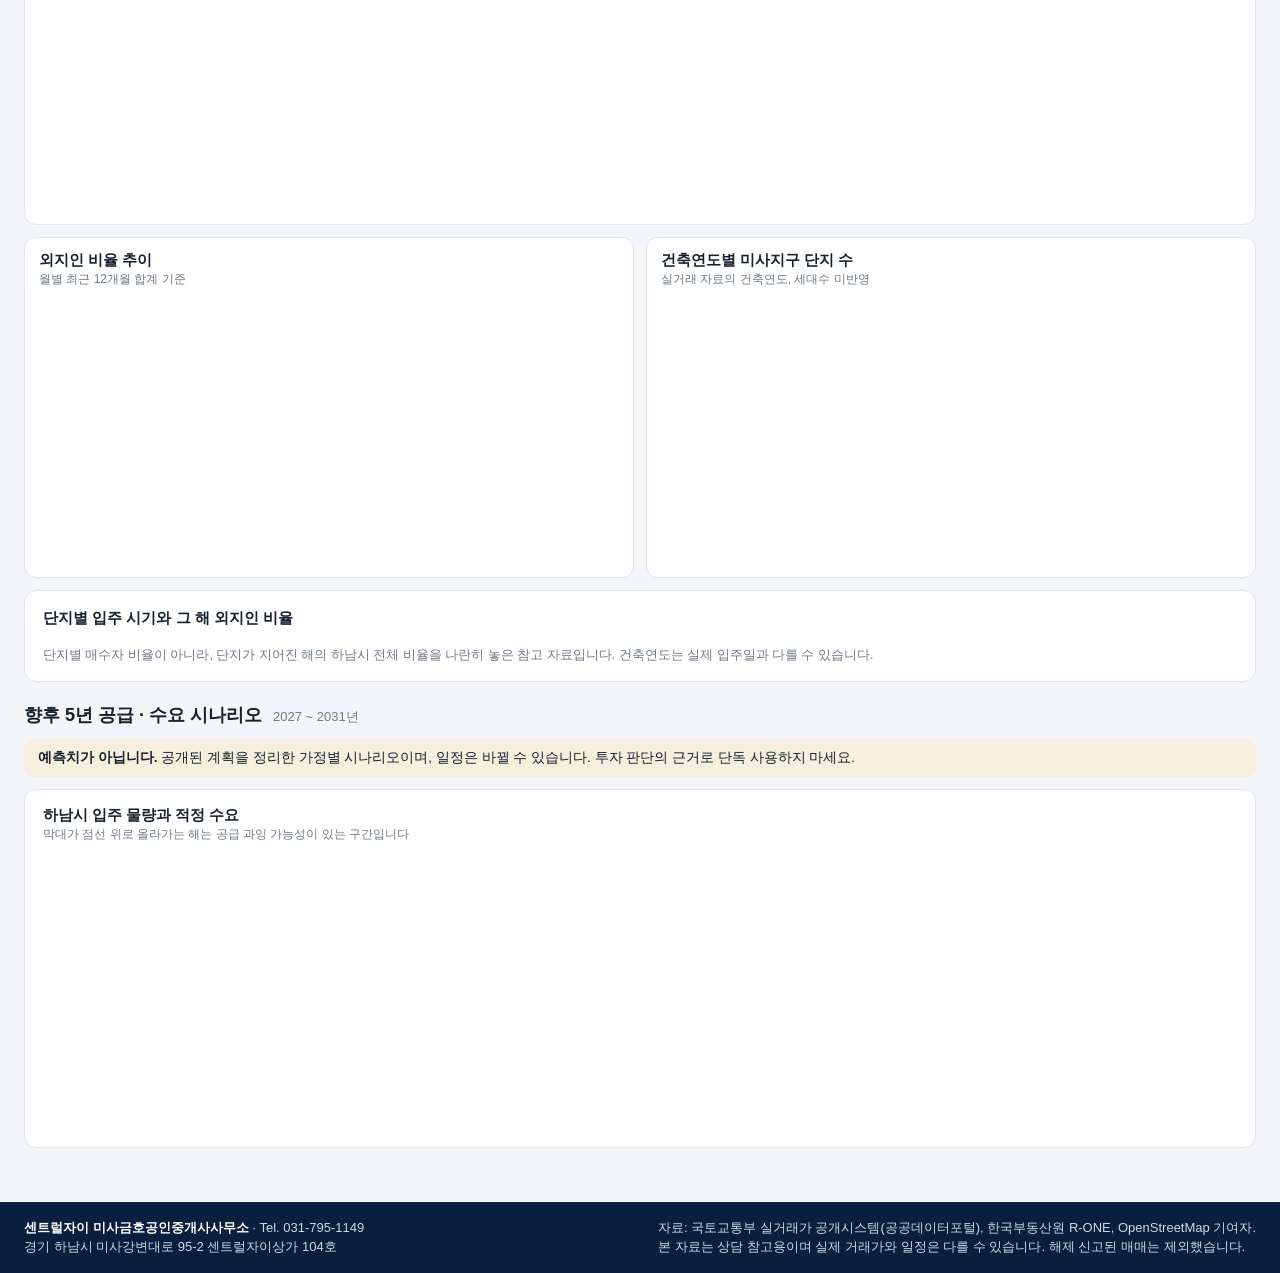
==== commit 84dd7d07: "중개사무소 대표자명과 등록번호 표시 화면 상단과 하단, 인쇄·PDF에 대표 공인중개사와 중개사무소 등록번호를 표시한다. 사무소 정보는 data/office.json에서 관리한다. " ====
--- a/public/index.html
+++ b/public/index.html
@@ -16,6 +16,7 @@
     <div class="brand-name">
       <div class="brand-title">센트럴자이 미사금호부동산</div>
       <div class="brand-sub">하남시 미사지구 부동산 대시보드</div>
+      <div class="brand-office" id="brandOffice"></div>
     </div>
     <a class="brand-tel" href="tel:0317951149"><span>Tel.</span> 031-795-1149</a>
   </div>
@@ -143,8 +144,8 @@
 <footer class="footer">
   <div class="footer-in">
     <div>
-      <strong>센트럴자이 미사금호부동산</strong> · Tel. 031-795-1149<br>
-      경기 하남시 미사강변대로 95-2 센트럴자이상가 104호
+      <strong id="footOfficeName">센트럴자이 미사금호공인중개사사무소</strong> · Tel. 031-795-1149<br>
+      <span id="footOffice">경기 하남시 미사강변대로 95-2 센트럴자이상가 104호</span>
     </div>
     <div class="sources">
       자료: 국토교통부 실거래가 공개시스템(공공데이터포털), 한국부동산원 R-ONE, OpenStreetMap 기여자.<br>
--- a/public/style.css
+++ b/public/style.css
@@ -40,6 +40,7 @@
 .brand-name { min-width: 0; }
 .brand-title { color: #fff; font-size: 24px; font-weight: 800; letter-spacing: -.02em; line-height: 1.25; }
 .brand-sub { color: #cdd8e8; font-size: 14px; }
+.brand-office { color: #f0d48c; font-size: 13px; font-weight: 600; }
 .brand-tel { margin-left: auto; color: #f0d48c; font-size: 26px; font-weight: 800; text-decoration: none; white-space: nowrap; font-variant-numeric: tabular-nums; }
 .brand-tel span { font-size: 15px; font-weight: 600; color: #cdd8e8; }
 
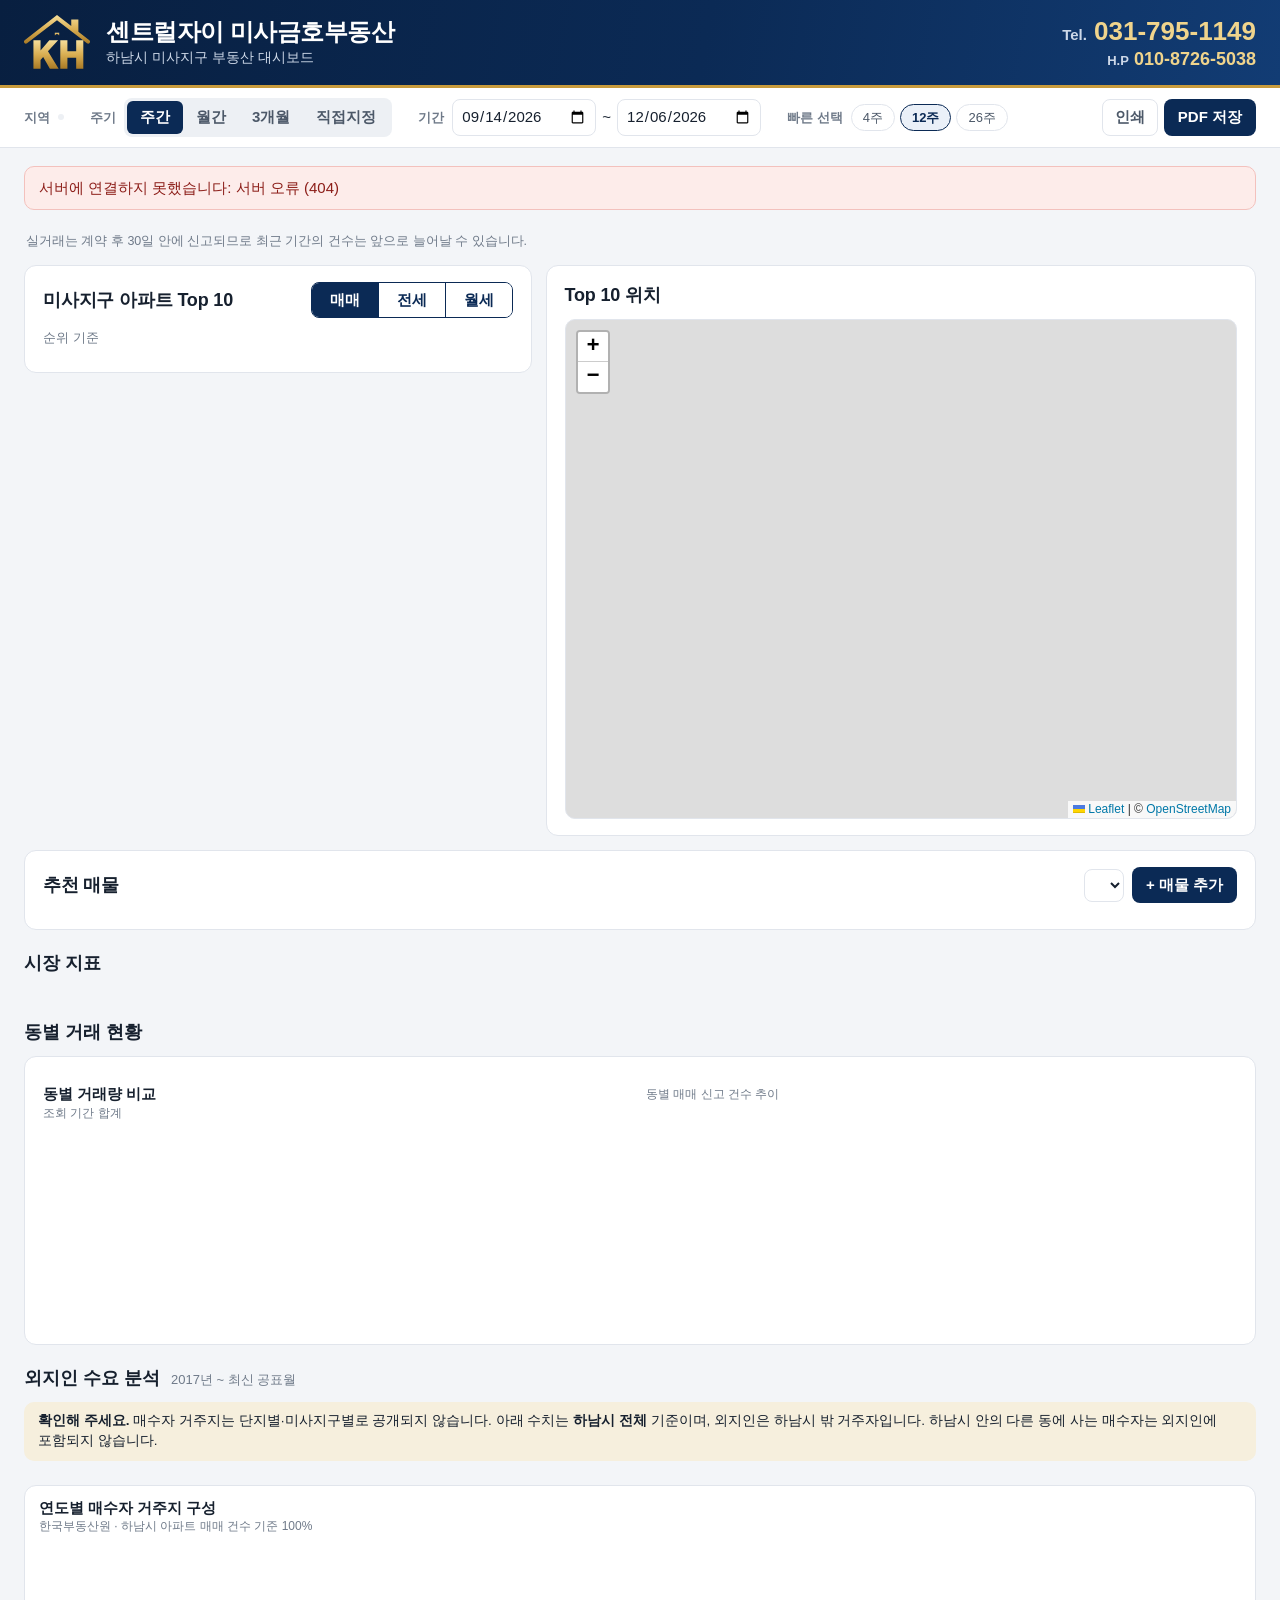
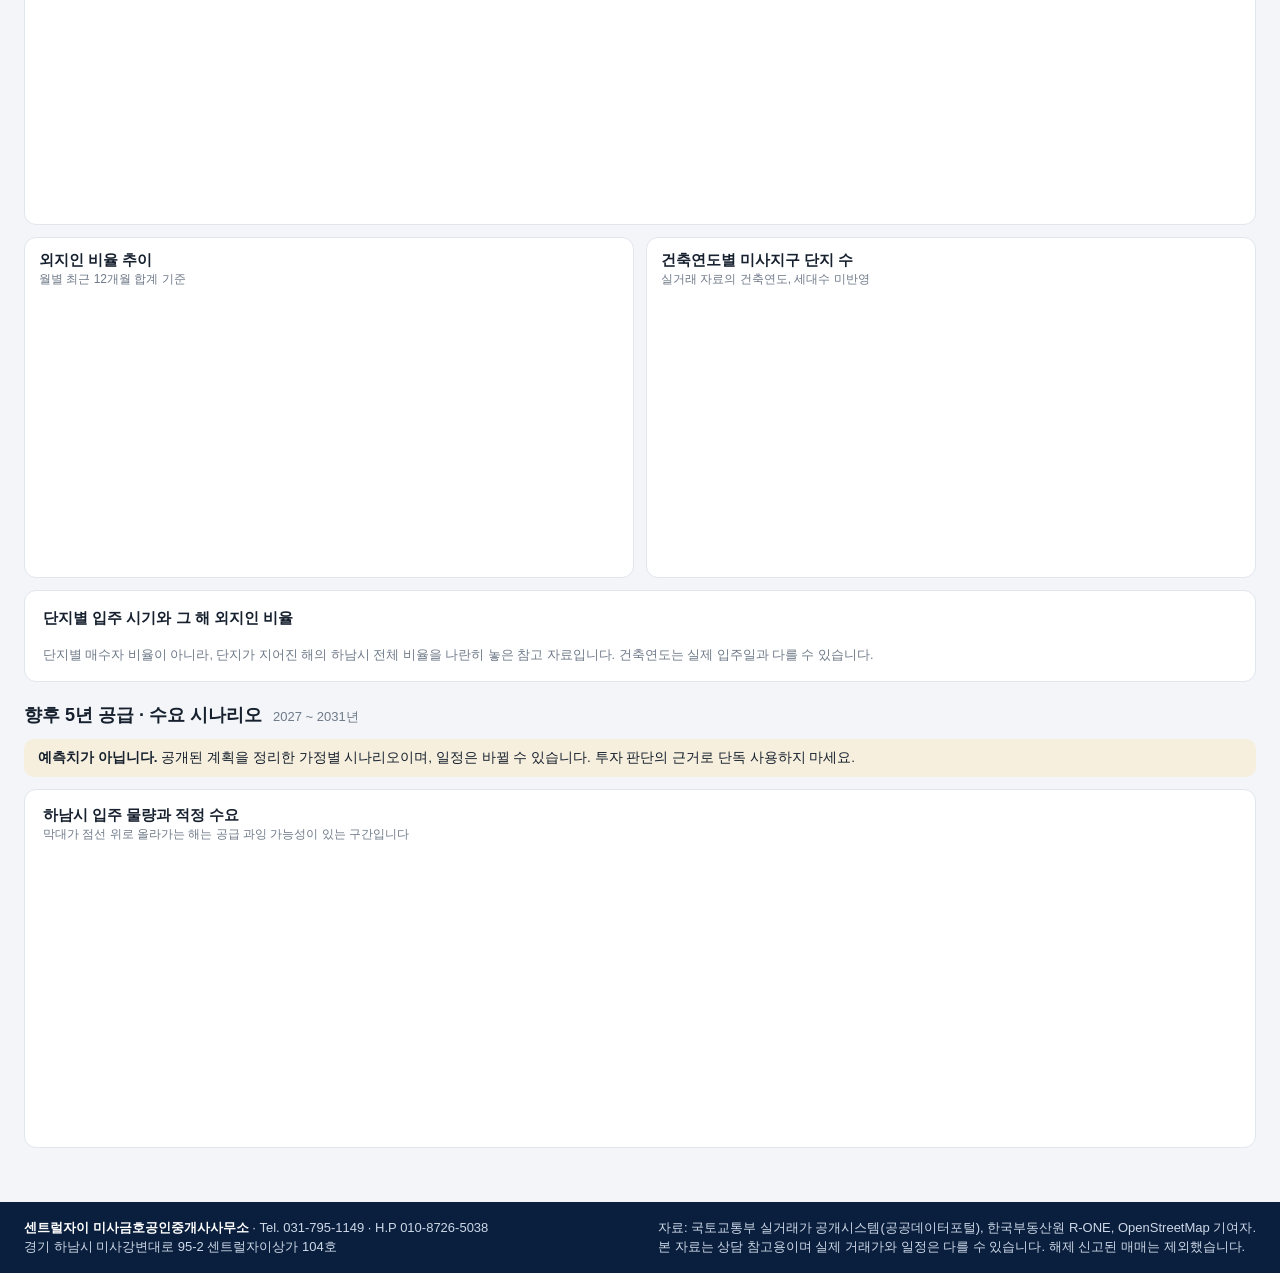
==== commit acc5f075: "대시보드에 사무소 휴대폰 번호 표시 Co-Authored-By: Claude Opus 5.5 <noreply@anthropic.com>" ====
--- a/public/index.html
+++ b/public/index.html
@@ -18,7 +18,10 @@
       <div class="brand-sub">하남시 미사지구 부동산 대시보드</div>
       <div class="brand-office" id="brandOffice"></div>
     </div>
-    <a class="brand-tel" href="tel:0317951149"><span>Tel.</span> 031-795-1149</a>
+    <div class="brand-contact">
+      <a class="brand-tel" href="tel:0317951149"><span>Tel.</span> 031-795-1149</a>
+      <a class="brand-mobile" href="tel:01087265038"><span>H.P</span> 010-8726-5038</a>
+    </div>
   </div>
 </header>
 
@@ -144,7 +147,7 @@
 <footer class="footer">
   <div class="footer-in">
     <div>
-      <strong id="footOfficeName">센트럴자이 미사금호공인중개사사무소</strong> · Tel. 031-795-1149<br>
+      <strong id="footOfficeName">센트럴자이 미사금호공인중개사사무소</strong> · Tel. 031-795-1149 · H.P 010-8726-5038<br>
       <span id="footOffice">경기 하남시 미사강변대로 95-2 센트럴자이상가 104호</span>
     </div>
     <div class="sources">
--- a/public/style.css
+++ b/public/style.css
@@ -41,7 +41,10 @@
 .brand-title { color: #fff; font-size: 24px; font-weight: 800; letter-spacing: -.02em; line-height: 1.25; }
 .brand-sub { color: #cdd8e8; font-size: 14px; }
 .brand-office { color: #f0d48c; font-size: 13px; font-weight: 600; }
-.brand-tel { margin-left: auto; color: #f0d48c; font-size: 26px; font-weight: 800; text-decoration: none; white-space: nowrap; font-variant-numeric: tabular-nums; }
+.brand-contact { margin-left: auto; display: flex; flex-direction: column; align-items: flex-end; line-height: 1.25; }
+.brand-mobile { color: #f0d48c; font-size: 18px; font-weight: 700; text-decoration: none; white-space: nowrap; font-variant-numeric: tabular-nums; }
+.brand-mobile span { font-size: 13px; font-weight: 600; color: #cdd8e8; }
+.brand-tel { color: #f0d48c; font-size: 26px; font-weight: 800; text-decoration: none; white-space: nowrap; font-variant-numeric: tabular-nums; }
 .brand-tel span { font-size: 15px; font-weight: 600; color: #cdd8e8; }
 
 /* 조회 조건 */
@@ -281,7 +284,9 @@
   .brand-in { flex-wrap: wrap; gap: 8px 12px; }
   .logo { width: 48px; height: auto; }
   .brand-title { font-size: 19px; }
-  .brand-tel { margin-left: 0; width: 100%; font-size: 21px; }
+  .brand-contact { margin-left: 0; width: 100%; flex-direction: row; flex-wrap: wrap; align-items: baseline; gap: 2px 14px; }
+  .brand-tel { font-size: 21px; }
+  .brand-mobile { font-size: 17px; }
   .filters { position: static; }
   .field { flex-wrap: wrap; }
   .report-actions { margin-left: 0; }
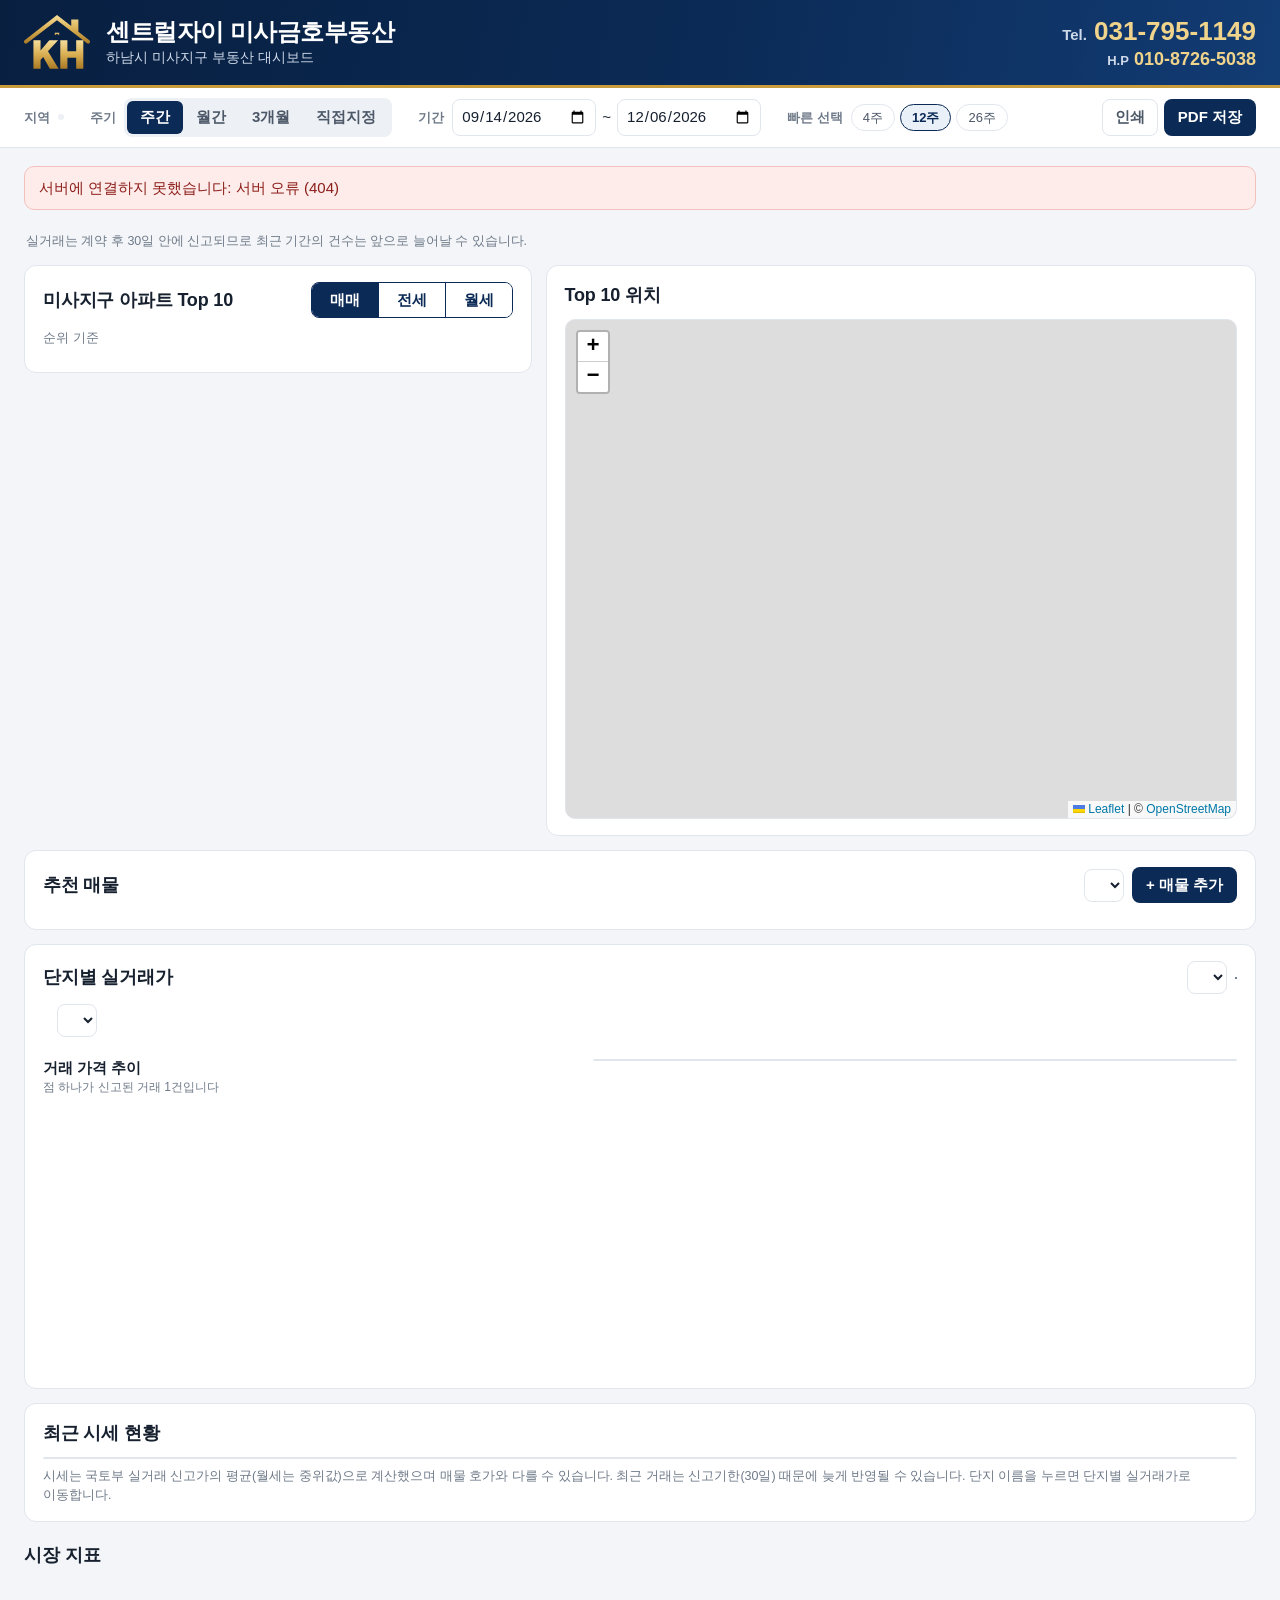
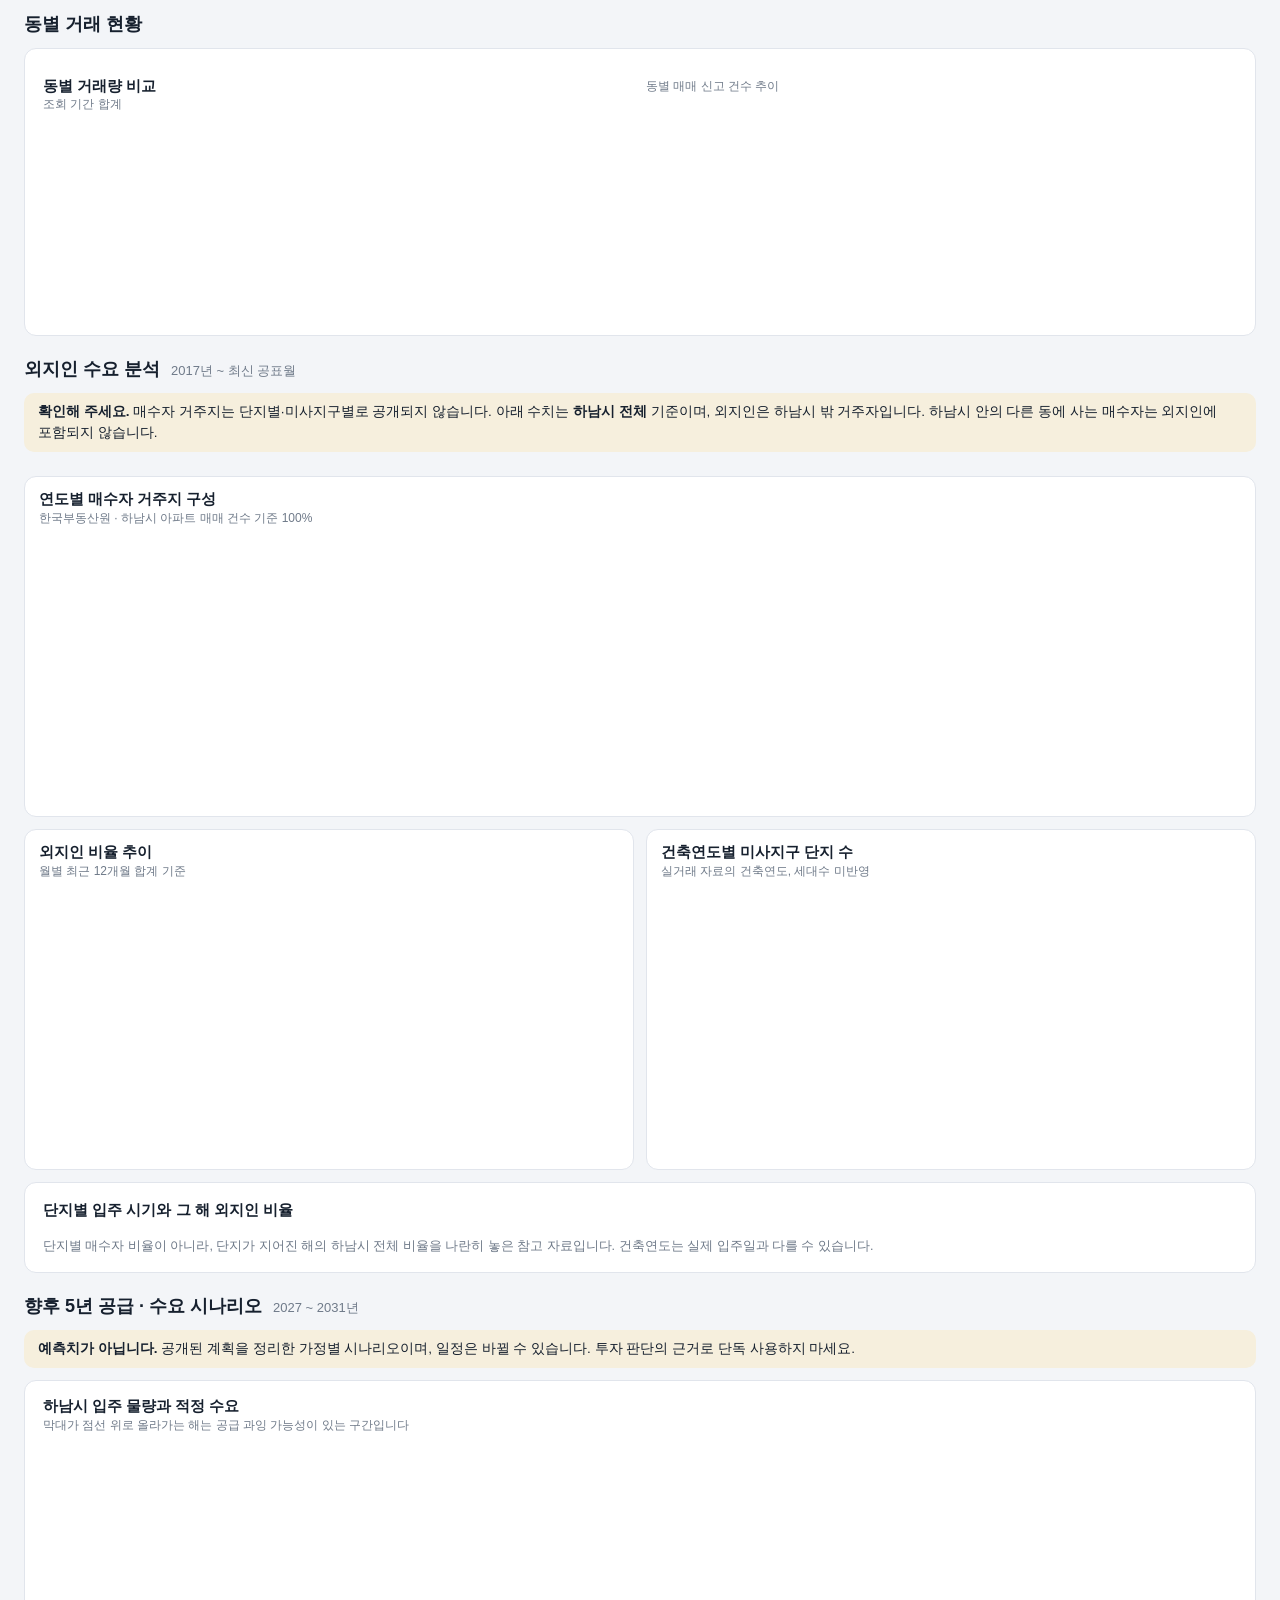
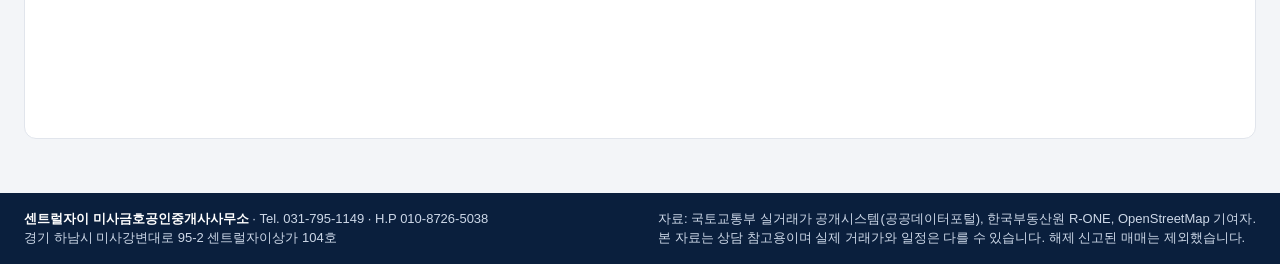
==== commit a8efd4f8: "단지별 실거래가와 최근 시세 현황 추가 단지·매매/전세/월세·기간·평형별 거래 목록과 가격 추이, 요약을 보여 주고, 단지·평형별 최근 실거래 평균과 전세가율을 한 표로 정리했다." ====
--- a/public/index.html
+++ b/public/index.html
@@ -103,6 +103,34 @@
     <div class="listings" id="listings"></div>
   </section>
 
+  <section class="panel price-panel" id="txSection">
+    <div class="panel-head">
+      <h2 id="txTitle">단지별 실거래가</h2>
+      <div class="price-controls">
+        <select id="txComplex" aria-label="단지 선택"></select>
+        <div class="tabs" id="txDeal" role="tablist"></div>
+      </div>
+    </div>
+    <div class="price-sub">
+      <div class="chips" id="txMonths"></div>
+      <select id="txArea" aria-label="평형 선택"></select>
+    </div>
+    <div class="price-stats" id="txStats"></div>
+    <div class="price-body">
+      <div class="chart flat"><h3>거래 가격 추이</h3><div class="chart-sub">점 하나가 신고된 거래 1건입니다</div><div class="chart-box tall" id="box-txScatter"></div></div>
+      <div class="table-scroll tx-scroll"><table class="price-table" id="txTable"></table></div>
+    </div>
+  </section>
+
+  <section class="panel price-panel" id="quoteSection">
+    <div class="panel-head">
+      <h2>최근 시세 현황 <small id="quoteNote"></small></h2>
+      <div class="chips" id="quoteMonths"></div>
+    </div>
+    <div class="table-scroll quote-scroll"><table class="price-table quote-table" id="quoteTable"></table></div>
+    <p class="foot">시세는 국토부 실거래 신고가의 평균(월세는 중위값)으로 계산했으며 매물 호가와 다를 수 있습니다. 최근 거래는 신고기한(30일) 때문에 늦게 반영될 수 있습니다. 단지 이름을 누르면 단지별 실거래가로 이동합니다.</p>
+  </section>
+
   <section class="market">
     <h2 class="section-title">시장 지표</h2>
     <div class="yoy-cards" id="yoyCards"></div>
@@ -182,6 +210,7 @@
 <script src="vendor/html2canvas.min.js"></script>
 <script src="vendor/jspdf.umd.min.js"></script>
 <script src="outlook.js"></script>
+<script src="prices.js"></script>
 <script src="report.js"></script>
 <script src="app.js"></script>
 </body>
--- a/public/style.css
+++ b/public/style.css
@@ -184,6 +184,27 @@
 .card-actions { display: flex; justify-content: flex-end; gap: 4px; padding: 0 10px 8px; }
 .card-actions button { border: 0; background: none; color: var(--ink-3); font-size: 12.5px; padding: 2px 6px; }
 .card-actions button:hover { color: var(--ink); text-decoration: underline; }
+
+/* 단지별 실거래가 · 시세 */
+.price-panel { margin-top: 14px; }
+.price-controls { display: flex; flex-wrap: wrap; gap: 8px; align-items: center; }
+.price-controls select, .price-sub select { border: 1px solid var(--line); border-radius: 8px; padding: 6px 9px; background: #fff; max-width: 260px; }
+.price-sub { display: flex; flex-wrap: wrap; gap: 8px 14px; align-items: center; margin-bottom: 10px; }
+.price-stats { display: grid; grid-template-columns: repeat(5, minmax(0, 1fr)); gap: 8px; margin-bottom: 12px; }
+.price-stat { background: #f6f8fb; border-radius: 10px; padding: 9px 12px; min-width: 0; }
+.price-stat span { display: block; font-size: 12.5px; color: var(--ink-3); }
+.price-stat b { display: block; font-size: 19px; font-weight: 800; letter-spacing: -.02em; font-variant-numeric: tabular-nums; }
+.price-stat small { display: block; font-size: 12px; color: var(--ink-3); }
+.price-body { display: grid; grid-template-columns: minmax(0, 5fr) minmax(0, 6fr); gap: 14px; align-items: start; }
+.tx-scroll { max-height: 330px; overflow: auto; border: 1px solid var(--line); border-radius: 10px; }
+.quote-scroll { max-height: 560px; overflow: auto; border: 1px solid var(--line); border-radius: 10px; }
+.price-table { width: 100%; border-collapse: collapse; font-size: 13.5px; font-variant-numeric: tabular-nums; white-space: nowrap; }
+.price-table th { position: sticky; top: 0; z-index: 1; background: #f4f6fa; font-size: 12.5px; font-weight: 600; color: var(--ink-2); padding: 7px 10px; text-align: right; border-bottom: 1px solid var(--line); }
+.price-table td { padding: 6px 10px; text-align: right; border-bottom: 1px solid var(--line); vertical-align: top; }
+.price-table th:first-child, .price-table td:first-child { text-align: left; }
+.price-table td small { display: block; font-size: 11.5px; color: var(--ink-3); }
+.price-table td.name button { border: 0; background: none; padding: 0; font-weight: 700; color: var(--navy); text-decoration: underline; text-underline-offset: 3px; text-align: left; }
+.price-table td.empty { text-align: center; color: var(--ink-3); padding: 24px; white-space: normal; }
 
 /* 차트 */
 .section-title { font-size: 18px; font-weight: 800; margin: 20px 0 10px; }
@@ -278,8 +299,11 @@
 @media (max-width: 900px) {
   .top-grid { grid-template-columns: minmax(0, 1fr); }
   .tx-grid { grid-template-columns: minmax(0, 1fr); }
+  .price-body { grid-template-columns: minmax(0, 1fr); }
+  .price-stats { grid-template-columns: repeat(3, minmax(0, 1fr)); }
 }
 @media (max-width: 640px) {
+  .price-stats { grid-template-columns: repeat(2, minmax(0, 1fr)); }
   .brand-in, .filters-in, main, .footer-in { padding-left: 16px; padding-right: 16px; }
   .brand-in { flex-wrap: wrap; gap: 8px 12px; }
   .logo { width: 48px; height: auto; }
@@ -322,7 +346,8 @@
   .location, .listings-panel { break-before: auto; }
   .chart-box { height: auto !important; }
   canvas { width: 100% !important; height: auto !important; }
-  .table-scroll { overflow: visible; }
+  .table-scroll, .tx-scroll, .quote-scroll { overflow: visible; max-height: none; }
+  .price-table th { position: static; }
   .dong-table { break-inside: avoid; }
   a { color: inherit; }
 }
